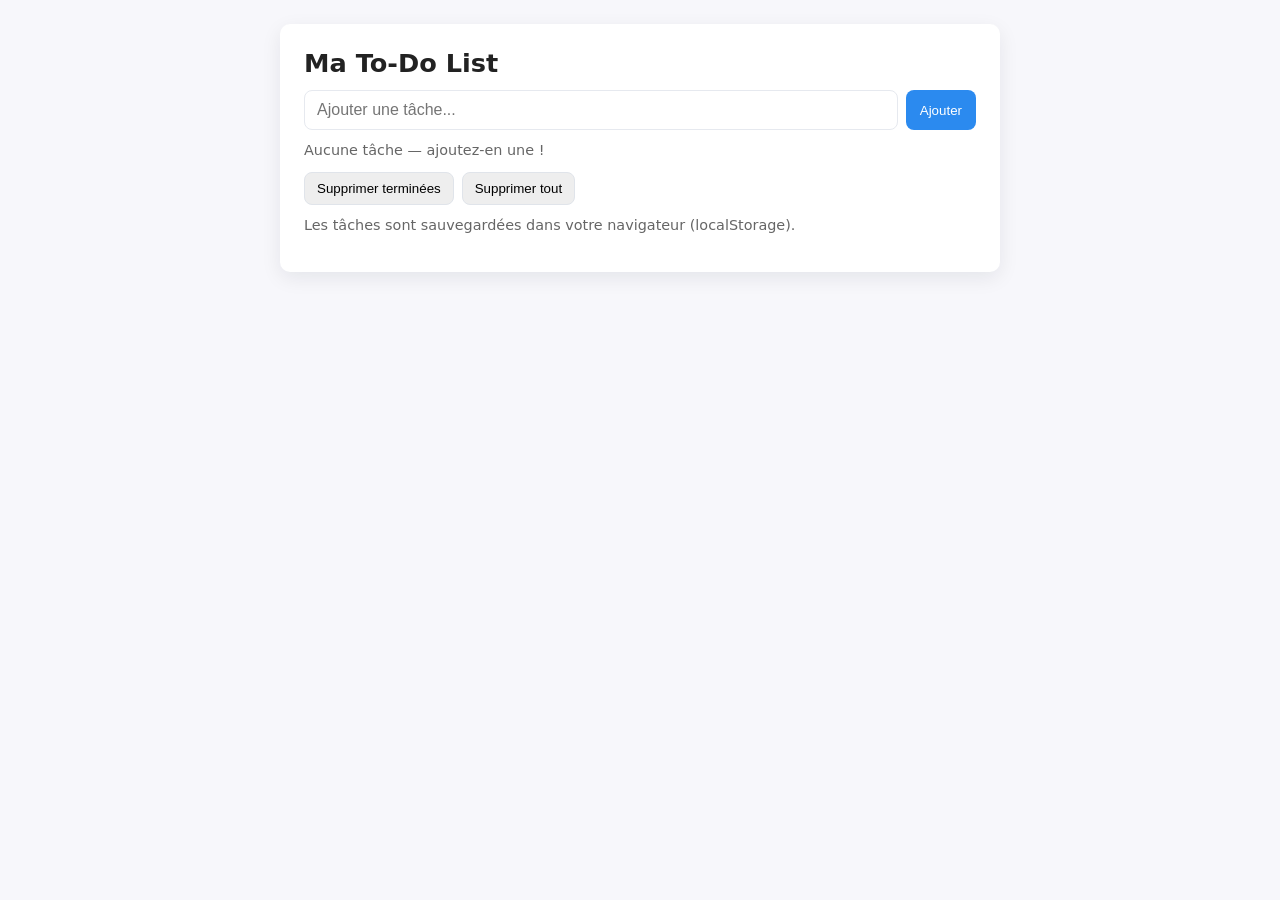
==== index.html @ 23184a47 "Ajout application To‑Do (index.html, style.css, script.js, README.md)" ====
<!doctype html>
<html lang="fr">
<head>
  <meta charset="utf-8">
  <meta name="viewport" content="width=device-width,initial-scale=1">
  <title>To‑Do List</title>
  <link rel="stylesheet" href="style.css">
</head>
<body>
  <div class="container">
    <h1>Ma To‑Do List</h1>

    <form id="todo-form">
      <input id="todo-input" type="text" placeholder="Ajouter une tâche..." autocomplete="off">
      <button type="submit">Ajouter</button>
    </form>

    <ul id="todo-list" aria-live="polite"></ul>

    <div class="actions">
      <button id="clear-completed">Supprimer terminées</button>
      <button id="clear-all">Supprimer tout</button>
    </div>

    <p class="hint">Les tâches sont sauvegardées dans votre navigateur (localStorage).</p>
  </div>

  <script src="script.js"></script>
</body>
</html>
---- style.css ----
/* style.css - simple styles for the to-do app */
:root{--bg:#f7f7fb;--card:#fff;--accent:#2b8aef;--muted:#666}
*{box-sizing:border-box}
body{font-family:Inter,system-ui,Segoe UI,Roboto,Arial,sans-serif;background:var(--bg);margin:0;padding:24px;color:#222}
.container{max-width:720px;margin:0 auto;background:var(--card);padding:24px;border-radius:10px;box-shadow:0 6px 20px rgba(16,24,40,.08)}
h1{margin:0 0 12px;font-size:1.6rem}
#todo-form{display:flex;gap:8px;margin-bottom:12px}
#todo-input{flex:1;padding:10px 12px;border:1px solid #e6e9ef;border-radius:8px;font-size:1rem}
#todo-form button{background:var(--accent);color:#fff;border:none;padding:10px 14px;border-radius:8px;cursor:pointer}
#todo-list{list-style:none;padding:0;margin:0}
#todo-list li{display:flex;align-items:center;gap:10px;padding:10px;border-radius:8px;border:1px solid #f0f2f5;margin-bottom:8px}
#todo-list li.completed{opacity:.6;text-decoration:line-through}
.todo-label{flex:1}
.todo-actions button{background:transparent;border:none;color:var(--muted);cursor:pointer;margin-left:8px}
.actions{display:flex;gap:8px;margin-top:12px}
.actions button{background:#eee;border:1px solid #e0e4ea;padding:8px 12px;border-radius:8px;cursor:pointer}
.hint{margin-top:12px;color:var(--muted);font-size:.9rem}
@media (max-width:480px){.container{padding:16px}}
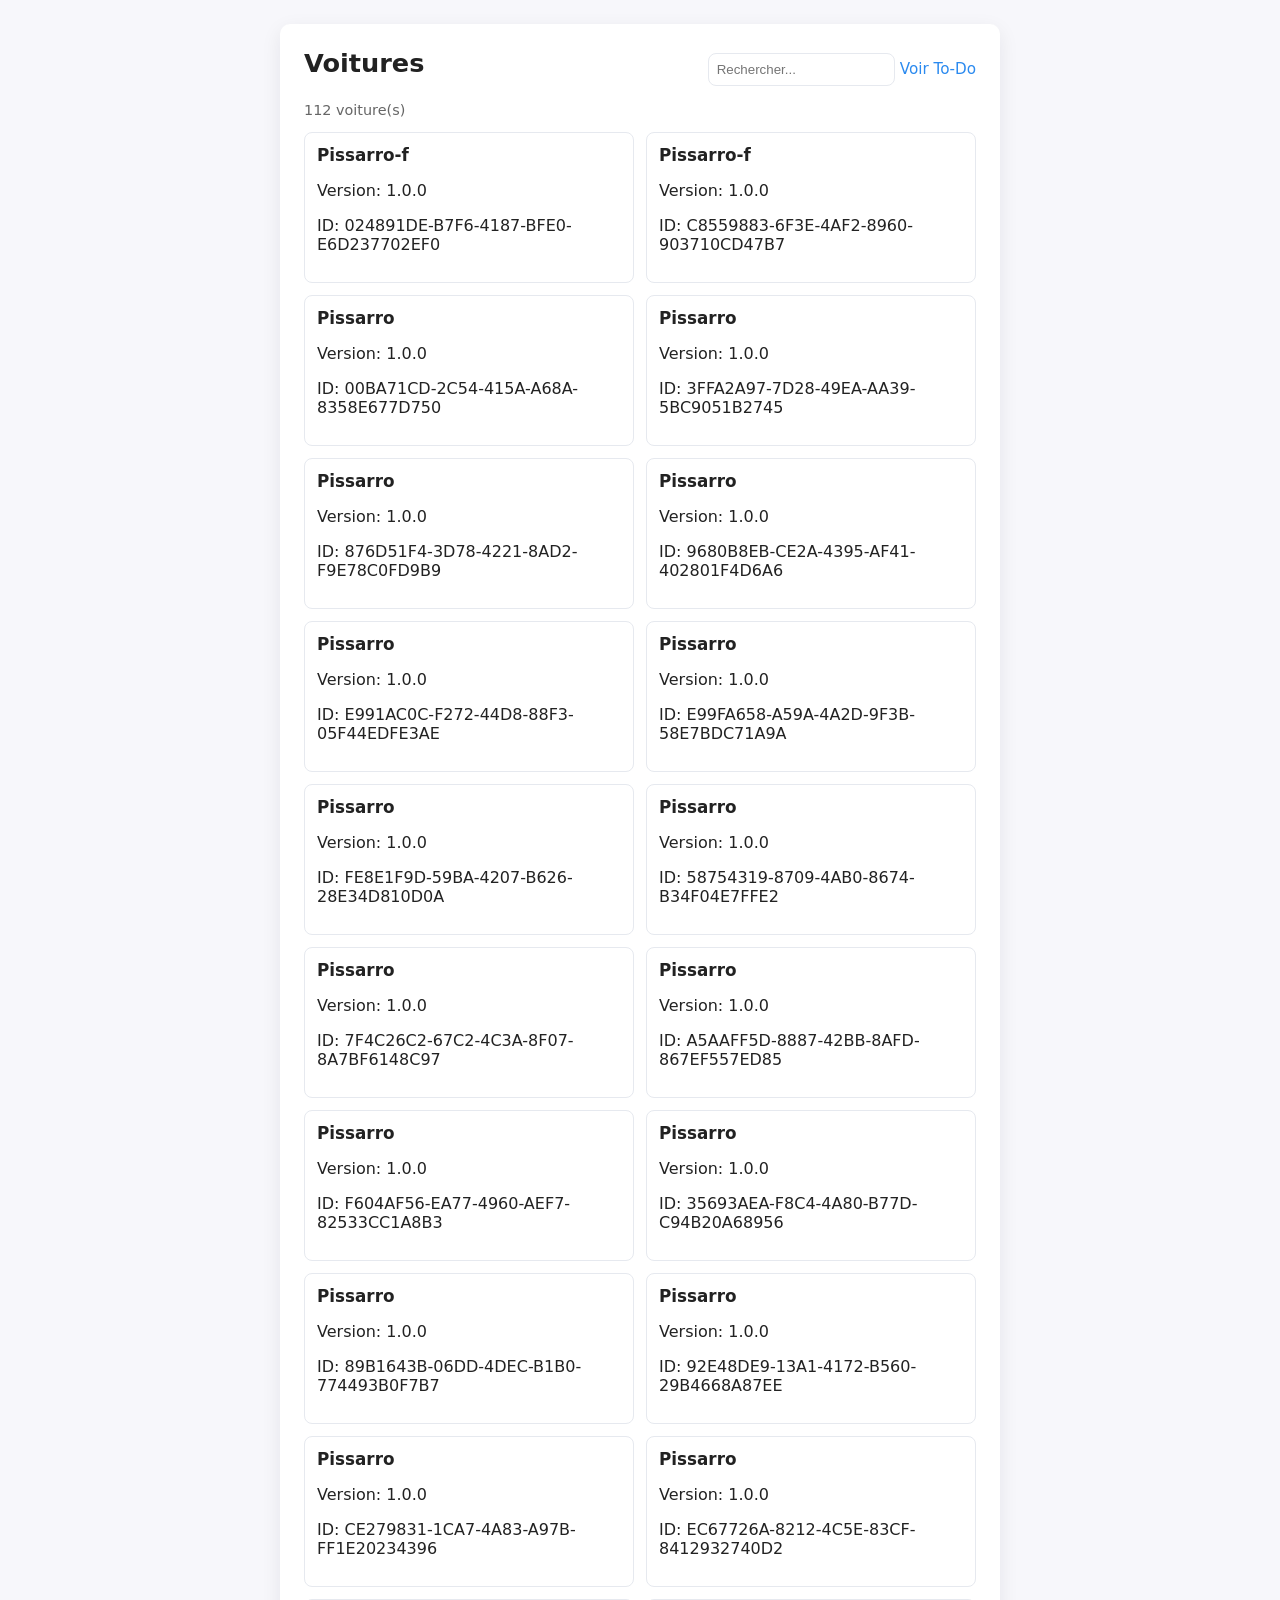
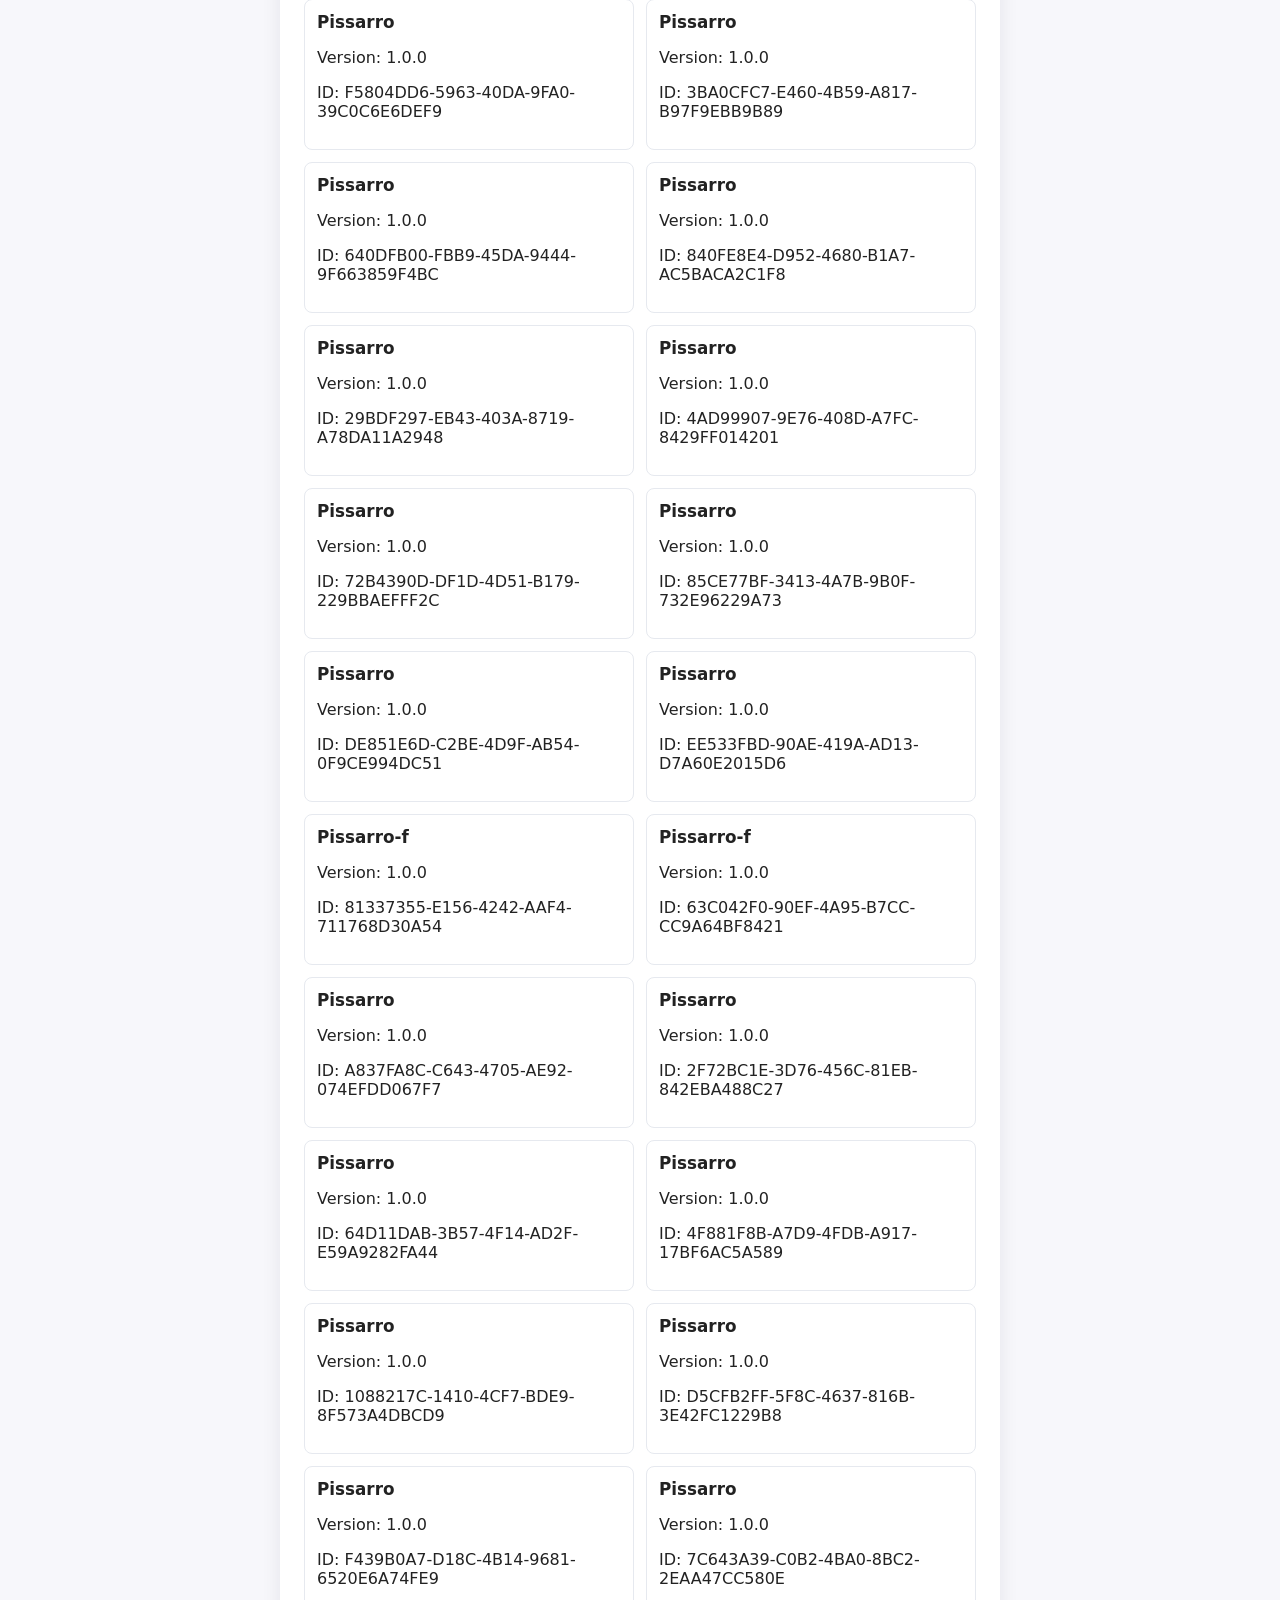
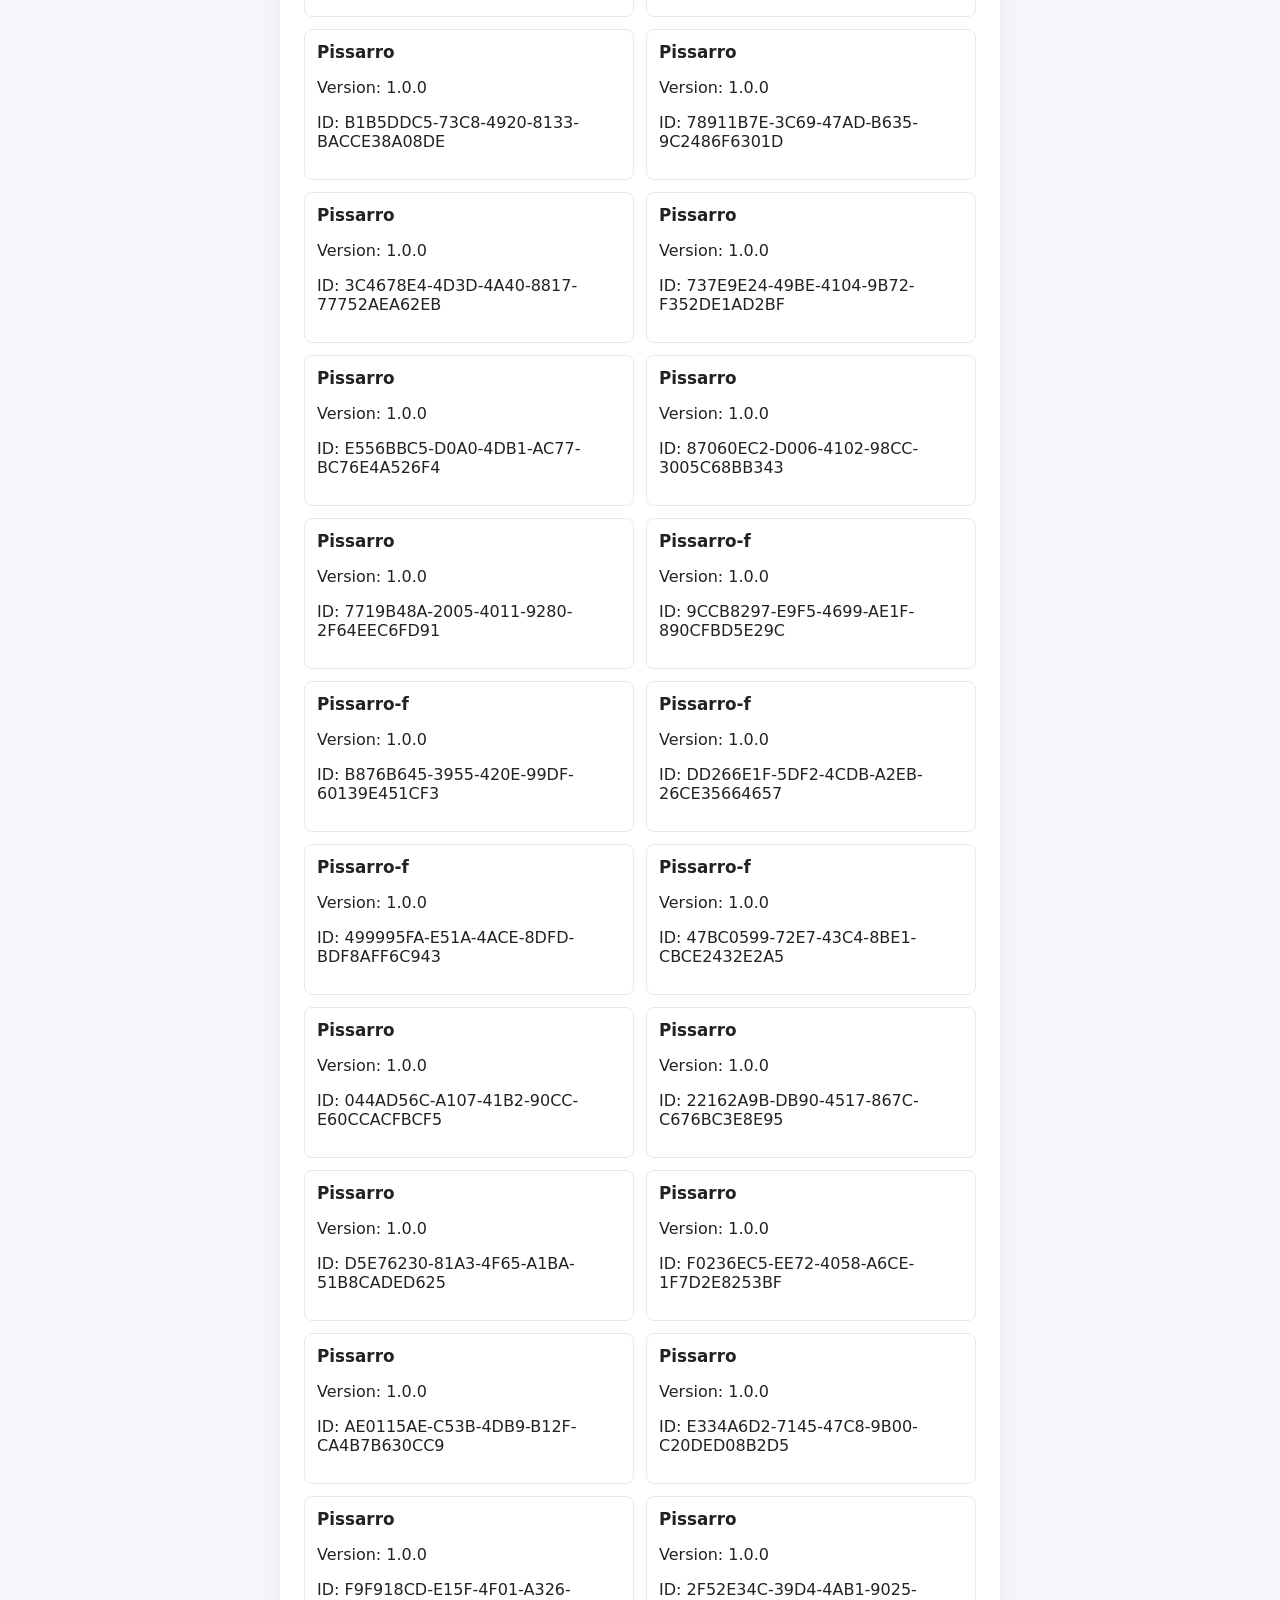
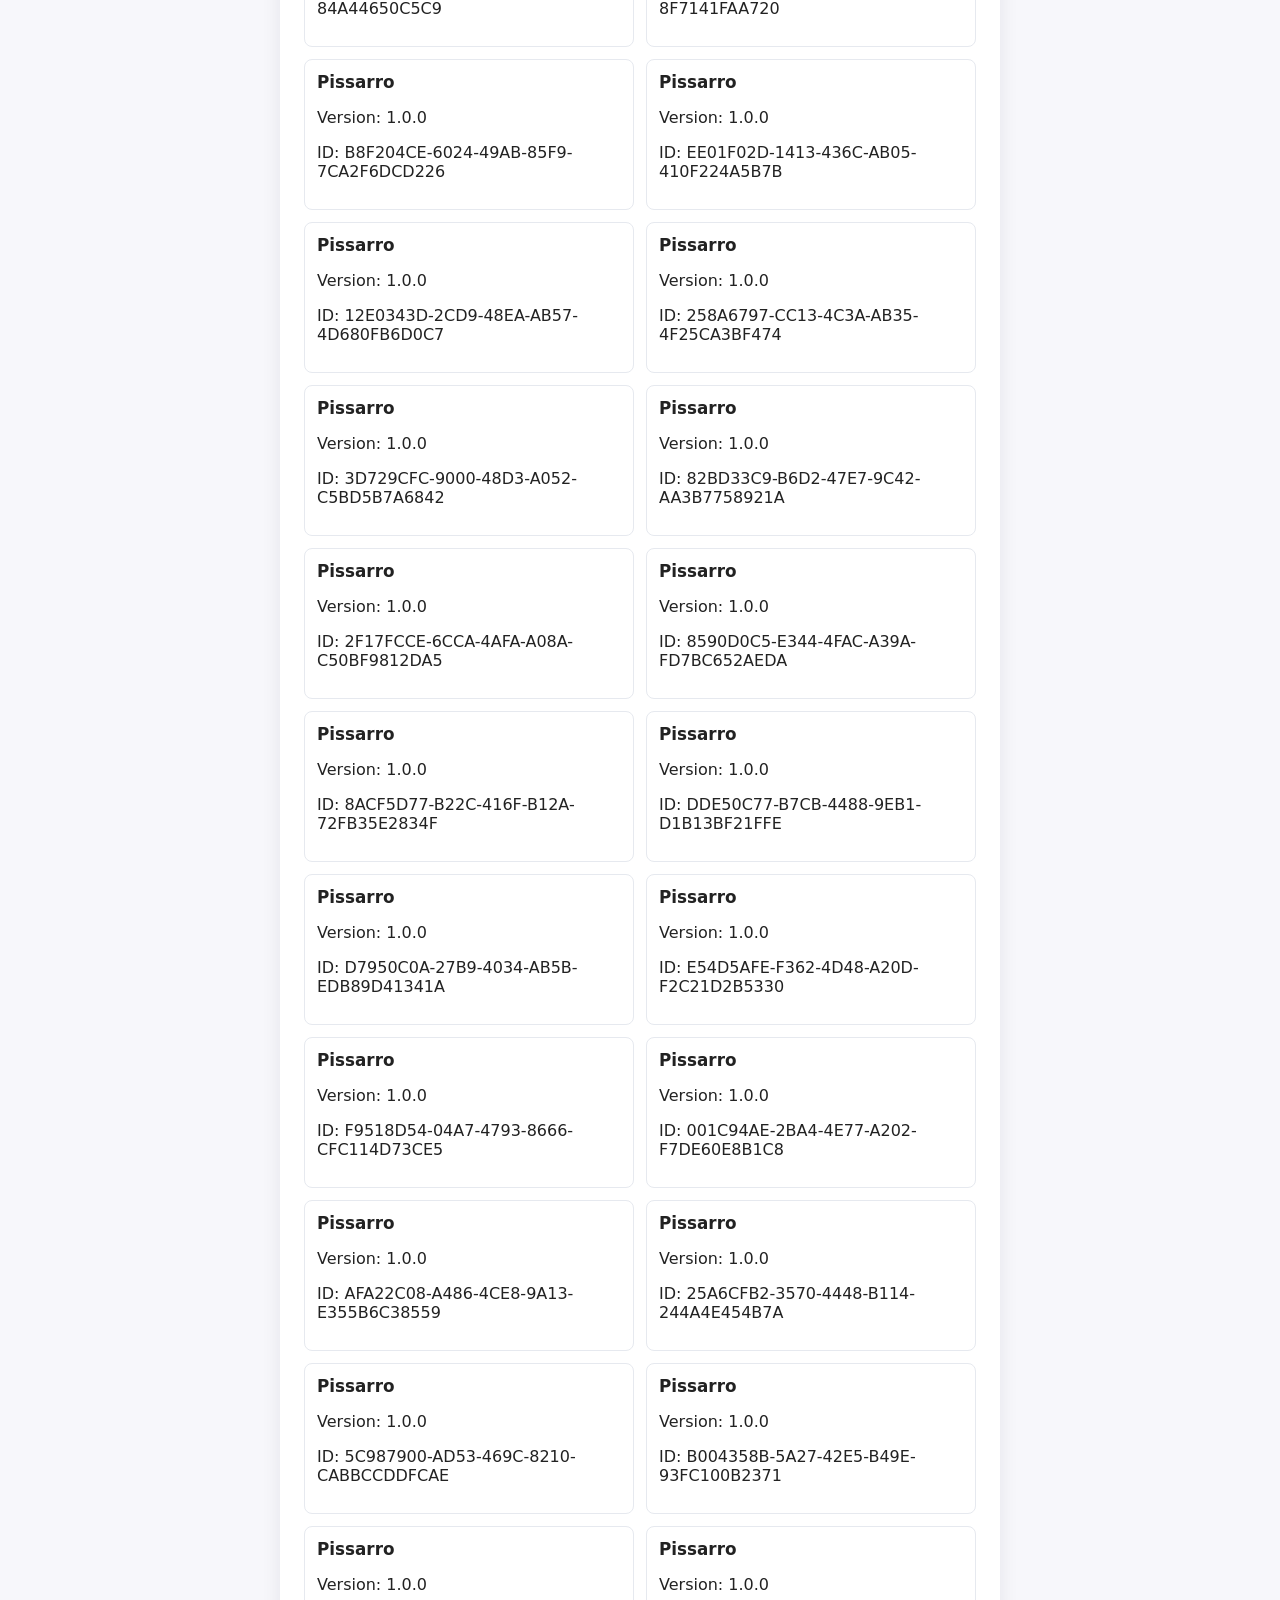
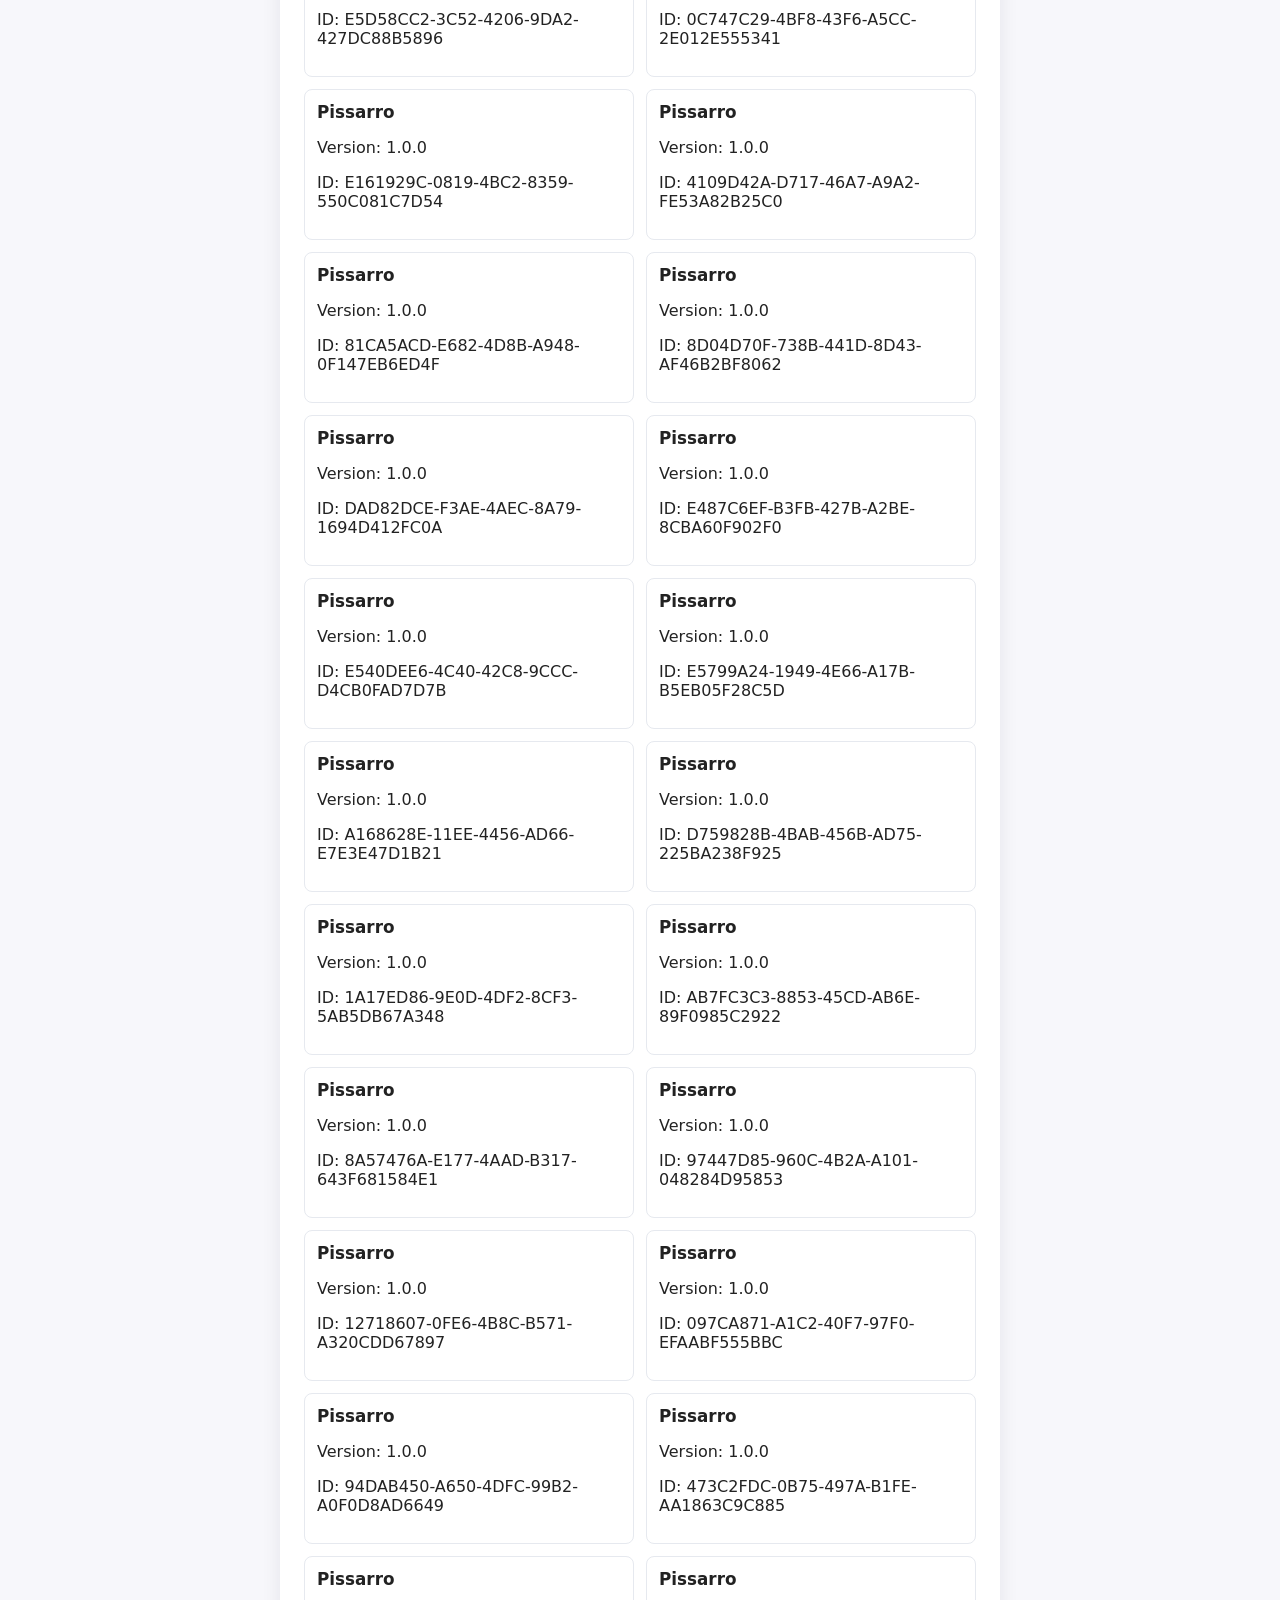
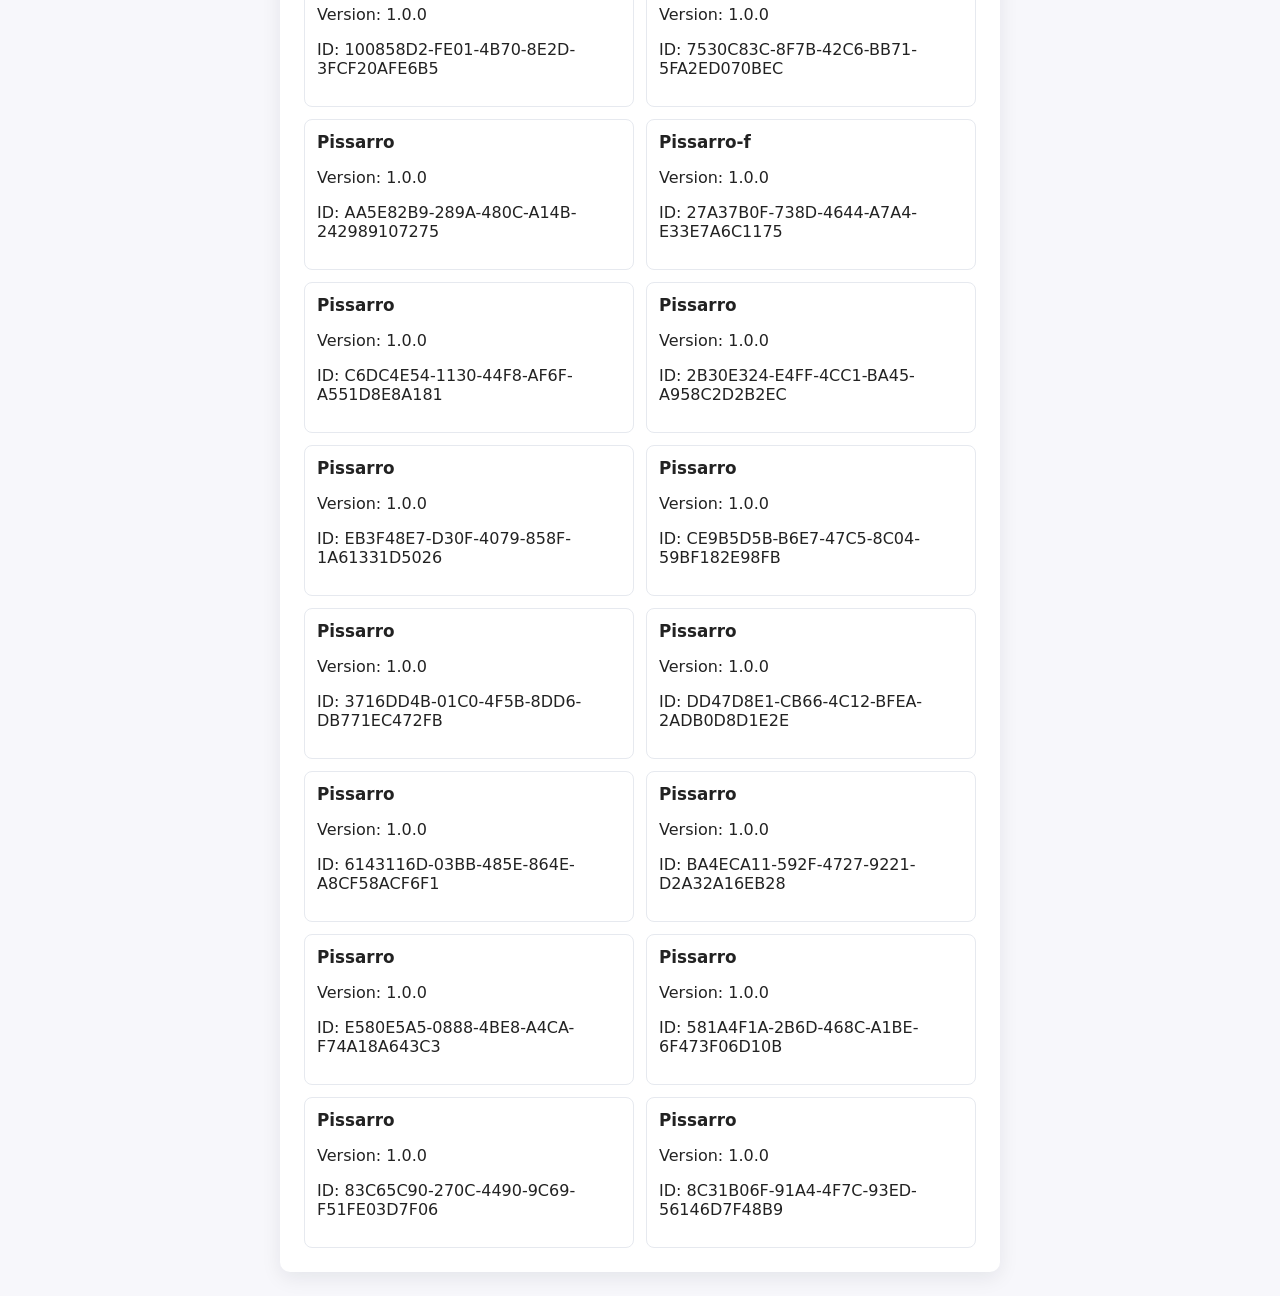
==== commit 41086c96: "Restore cars site: add index.json + cars viewer, move To‑Do to todo.html" ====
--- a/index.html
+++ b/index.html
@@ -3,28 +3,31 @@
 <head>
   <meta charset="utf-8">
   <meta name="viewport" content="width=device-width,initial-scale=1">
-  <title>To‑Do List</title>
+  <title>Voitures</title>
   <link rel="stylesheet" href="style.css">
+  <style>
+    .cars-grid{display:grid;grid-template-columns:repeat(auto-fill,minmax(220px,1fr));gap:12px}
+    .car-card{padding:12px;border-radius:8px;background:#fff;border:1px solid #e6e9ef}
+    .car-card h3{margin:0 0 6px;font-size:1.05rem}
+    .topbar{display:flex;justify-content:space-between;align-items:center;margin-bottom:12px}
+    .topbar a{font-size:.95rem;color:var(--accent);text-decoration:none}
+    #search{padding:8px;border-radius:8px;border:1px solid #e6e9ef}
+  </style>
 </head>
 <body>
   <div class="container">
-    <h1>Ma To‑Do List</h1>
-
-    <form id="todo-form">
-      <input id="todo-input" type="text" placeholder="Ajouter une tâche..." autocomplete="off">
-      <button type="submit">Ajouter</button>
-    </form>
-
-    <ul id="todo-list" aria-live="polite"></ul>
-
-    <div class="actions">
-      <button id="clear-completed">Supprimer terminées</button>
-      <button id="clear-all">Supprimer tout</button>
+    <div class="topbar">
+      <h1>Voitures</h1>
+      <div>
+        <input id="search" placeholder="Rechercher...">
+        <a href="todo.html">Voir To‑Do</a>
+      </div>
     </div>
 
-    <p class="hint">Les tâches sont sauvegardées dans votre navigateur (localStorage).</p>
+    <p id="count" class="hint">Chargement...</p>
+    <div id="cars" class="cars-grid" aria-live="polite"></div>
   </div>
 
-  <script src="script.js"></script>
+  <script src="cars.js"></script>
 </body>
 </html>
